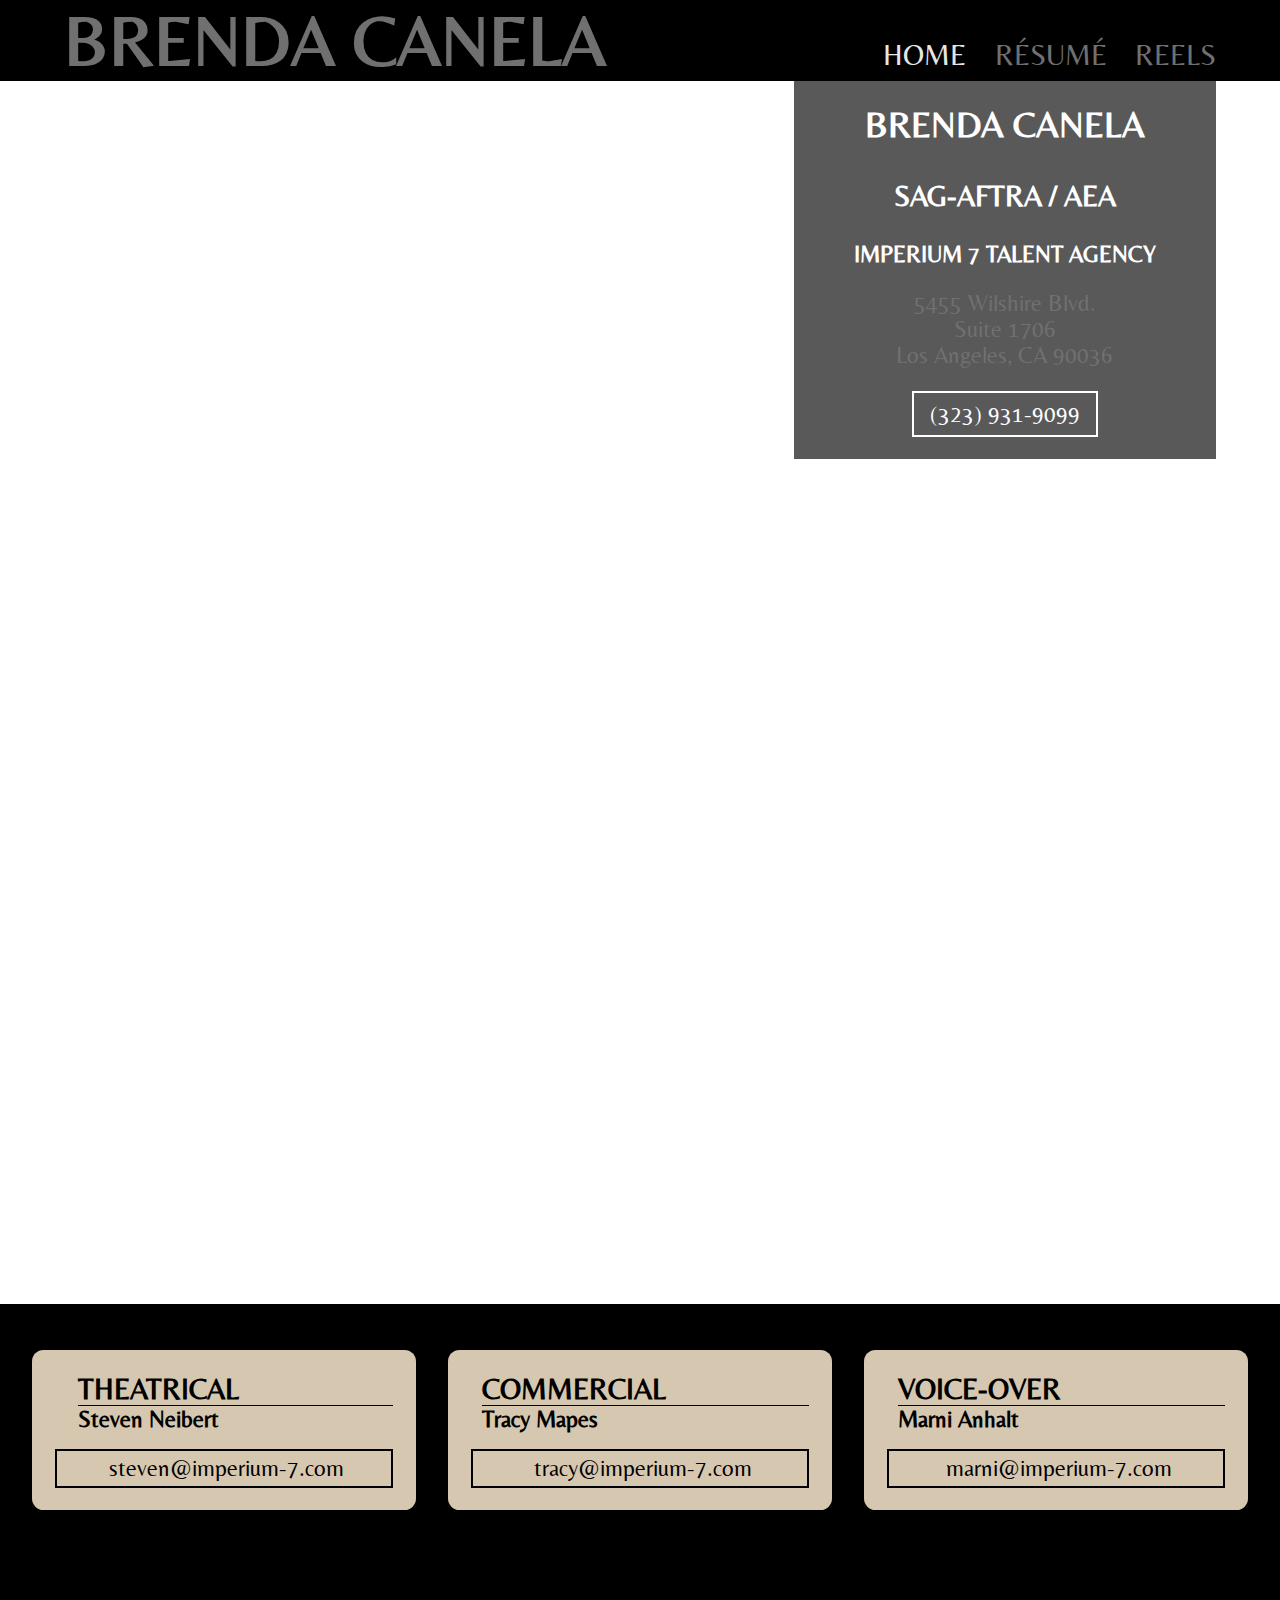
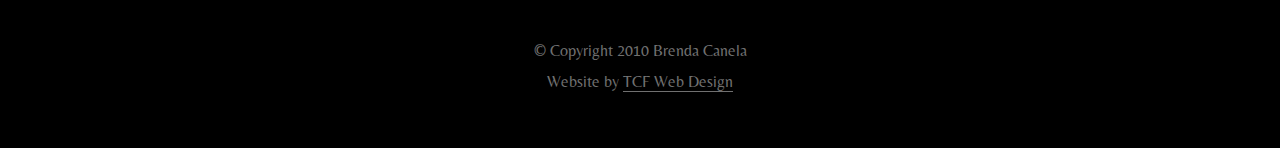
==== index.html @ e459b7e6 "Updated all footers. Updated TODO." ====
<!DOCTYPE html>

<html lang="en">

  <head>

    <meta charset="utf-8">
    <meta http-equiv="X-UA-Compatible" content="IE=edge">
    <meta name="viewport" content="width=device-width, initial-scale=1, shrink-to-fit=no">

    <!-- Font Awesome -->
    <link rel="stylesheet" href="https://use.fontawesome.com/releases/v5.8.2/css/all.css" integrity="sha384-oS3vJWv+0UjzBfQzYUhtDYW+Pj2yciDJxpsK1OYPAYjqT085Qq/1cq5FLXAZQ7Ay" crossorigin="anonymous">

    <!-- Fonts -->
    <link href="https://fonts.googleapis.com/css?family=Belleza&display=swap" rel="stylesheet">

    <!-- CSS -->
    <link rel="stylesheet" type="text/css" href="assets/bem-entities/body.css">
    <link rel="stylesheet" type="text/css" href="assets/bem-entities/center.css">
    <link rel="stylesheet" type="text/css" href="assets/bem-entities/font.css">
    <link rel="stylesheet" type="text/css" href="assets/bem-entities/footer/footer.css">
    <link rel="stylesheet" type="text/css" href="assets/bem-entities/header__img-lg/header__img-lg.css">
    <link rel="stylesheet" type="text/css" href="assets/bem-entities/header__img-sm/header__img-sm.css">
    <link rel="stylesheet" type="text/css" href="assets/bem-entities/homepage.css">
    <link rel="stylesheet" type="text/css" href="assets/bem-entities/topbar.css">

    <title>Brenda Canela | Official Acting Website</title>

    <meta name="Author" content="Brenda Canela">
    <meta name="Description" content="The official website for actor Brenda Canela.">
    <meta name="keywords" content="Brenda Canela">

    <!-- Favicon -->
    <link rel="apple-touch-icon" sizes="180x180" href="assets/favicon/apple-touch-icon.png">
    <link rel="icon" type="image/png" sizes="32x32" href="assets/favicon/favicon-32x32.png">
    <link rel="icon" type="image/png" sizes="16x16" href="assets/favicon/favicon-16x16.png">
    <link rel="manifest" href="assets/favicon/site.webmanifest">
    <link rel="mask-icon" href="assets/favicon/safari-pinned-tab.svg" color="#d6c7b0">
    <link rel="shortcut icon" href="assets/favicon/favicon.ico">
    <meta name="msapplication-TileColor" content="#da532c">
    <meta name="msapplication-config" content="assets/favicon/browserconfig.xml">
    <meta name="theme-color" content="#ffffff">

  </head>
  
  <body class="body body_homepage">

    <div class="body__project-container">

      <div class="topbar topbar_black">

        <div class="center__1440">

          <div class="topbar__flexbox">

            <div class="topbar__heading">
              <h1 class="topbar__text font_size_6">Brenda Canela</h1>
            </div>

            <div class="topbar__navbar">
              <nav class="topbar__nav_flexbox">
                <a class="topbar__nav-item topbar__nav-item_active font_size_2">Home</a>
                <a href="resume.html" class="topbar__nav-item font_size_2">Résumé</a>
                <a href="reels.html" class="topbar__nav-item font_size_2">Reels</a>
              </nav>
            </div>

          </div> <!-- Close .topbar__flexbox -->

        </div> <!-- Close .center__1440 -->

      </div> <!-- Close .topbar -->

      <header class="header header_black">

        <div class="center__1440">

          <div class="header__img-lg">
            <!-- Image is passed into this container via CSS depending on screen size -->

            <div class="header__img-sm">
              <!-- Image is passed into this container via CSS depending on screen size -->
            </div>

            <div class="absolute__1140">

              <div class="header__textbox">
                
                <h2 class="header__textbox-name font_size_3">Brenda Canela</h2>
                <h3 class="header__textbox-unions font_size_2">SAG-AFTRA / AEA</h3>
                <h3 class="header__textbox-agency font_size_1">Imperium 7 Talent Agency</h3>
                <address class="header__textbox-address font_size_1">5455 Wilshire Blvd.<br>Suite 1706<br>Los Angeles, CA 90036</address>
                <a href="tel:1-323-931-9099" class="header__textbox-phone font_size_1"><i class="fas fa-phone"></i> (323) 931-9099</a>

              </div>

            </div> <!-- Close .absolute__1140 -->

          </div> <!-- Close .header__img-lg -->

        </div> <!-- Close .center__1440 -->
        
      </header>

      <section class="section section_black">

        <div class="center__1440">

          <div class="rep-deck">

            <div class="rep-card">
              <div class="rep-card__flexbox">
                <div class="rep-card__icon-box">
                  <i class="rep-icon fas fa-film"></i>
                  <i class="rep-icon fas fa-theater-masks"></i>
                </div>
                <div class="rep-card__title-box">
                  <h2 class="rep-card__title font_size_2">Theatrical</h2>
                  <h3 class="rep-card__name font_size_1">Steven Neibert</h3>
                </div>
              </div>
              <a href="mailto:steven@imperium-7.com" class="rep-card__button font_size_1"><i class="far fa-envelope rep-card__button_icon"></i>steven@imperium-7.com</a>
            </div>

            <div class="rep-card">
              <div class="rep-card__flexbox">
                <div class="rep-card__icon-box">
                  <i class="rep-icon fas fa-video"></i>
                </div>
                <div class="rep-card__title-box">
                  <h2 class="rep-card__title font_size_2">Commercial</h2>
                  <h3 class="rep-card__name font_size_1">Tracy Mapes</h3>
                </div>
              </div>
              <a href="mailto:tracy@imperium-7.com" class="rep-card__button font_size_1"><i class="far fa-envelope rep-card__button_icon"></i>tracy@imperium-7.com</a>
            </div>

            <div class="rep-card">
              <div class="rep-card__flexbox">
                <div class="rep-card__icon-box">
                  <i class="rep-icon fas fa-microphone"></i>
                </div>
                <div class="rep-card__title-box">
                  <h2 class="rep-card__title font_size_2">Voice-Over</h2>
                  <h3 class="rep-card__name font_size_1">Marni Anhalt</h3>
                </div>
              </div>
              <a href="mailto:marni@imperium-7.com" class="rep-card__button font_size_1"><i class="far fa-envelope rep-card__button_icon"></i>marni@imperium-7.com</a>
            </div>
            
          </div> <!-- Close .rep-deck -->
          
        </div> <!-- Close .center__1440 -->
        
      </section> <!-- Close .rep-section -->

      <footer class="footer footer_black">

        <div class="center__1440">
        
          <div class="footer__icon-row">
            <div class="footer__flex-item">
              <a href="https://www.imdb.com/name/nm1312332/" target="_blank" class="footer__icon-link"><i class="fab fa-imdb footer__icon"></i></a>
            </div>
            <div class="footer__flex-item">
              <a href="https://www.facebook.com/brendacanela.actor/" target="_blank" class="footer__icon-link"><i class="fab fa-facebook-square footer__icon"></i></a>
            </div>
            <div class="footer__flex-item">
              <a href="https://twitter.com/brendacanela?lang=en" target="_blank" class="footer__icon-link"><i class="fab fa-twitter-square footer__icon"></i></a>
            </div>
            <div class="footer__flex-item">
              <a href="https://www.instagram.com/bcanela/" target="_blank" class="footer__icon-link"><i class="fab fa-instagram footer__icon"></i></a>
            </div>
          </div>

          <p class="footer-text footer-text_silver font_size_body">&copy; Copyright 2010 <span class="currentYear"></span>Brenda Canela</p>

          <p class="footer-text footer-text_silver font_size_body">Website by <a href="http://www.tcf-webdesign.com" target="_blank" class="footer-link_silver">TCF Web Design</a></p>

        </div> <!-- Close .center__1440 -->

      </footer>

    </div> <!-- Close .body__project-container -->

    <script src="assets/bem-entities/footer/footer.js" type="text/javascript"></script>

  </body>

</html>
---- assets/bem-entities/body.css ----
.body {
  -webkit-box-sizing: border-box;
          box-sizing: border-box;
  margin: 0;
  overflow-x: hidden;
}
---- assets/bem-entities/center.css ----
@media (min-width: 1200px) {
  .center__1140 {
    -webkit-box-sizing: border-box;
            box-sizing: border-box;
    margin: 0 auto;
    max-width: 1140px;
    width: 100%;
  }
}

@media (min-width: 1500px) {
  .center__1440 {
    -webkit-box-sizing: border-box;
            box-sizing: border-box;
    margin: 0 auto;
    max-width: 1440px;
    width: 100%;
  }
}
---- assets/bem-entities/font.css ----
html {
  font-size: 16px;
}

@media (min-width: 800px) {
  html {
    font-size: 2vw;
  }
}

@media (min-width: 1140px) {
  html {
    font-size: 22.8px;
  }
}

/*@media (min-width: 1440px) {
  html {
    font-size: 28.6px;
  }
}*/

.font_size_body {
  font-size: 16px;
}

.font_size_1 {
  font-size: 1em;
}

.font_size_2 {
  font-size: 1.125em;
}

@media (min-width: 800px) {
  .font_size_2 {
    font-size: 1.25em;
  }
}

.font_size_3 {
  font-size: 1.266em;
}

@media (min-width: 800px) {
  .font_size_3 {
    font-size: 1.563em;
  }
}

.font_size_4 {
  font-size: 1.424em;
}

@media (min-width: 800px) {
  .font_size_4 {
    font-size: 1.953em;
  }
}

.font_size_5 {
  font-size: 1.602em;
}

@media (min-width: 800px) {
  .font_size_5 {
    font-size: 2.441em;
  }
}

.font_size_6 {
  font-size: 1.802em; /* 1.125 */
}

@media (min-width: 800px) {
  .font_size_6 {
    font-size: 3.052em; /* 1.250 */
  }
}
---- assets/bem-entities/footer/footer.css ----
.footer {
  padding-bottom: 2em;
}

.footer__flex-item {
  width: auto;
}

.footer__icon {
  display: block;
  font-size: 60px;
  margin: .2em;
  text-align: center;
}

.footer__icon-link,
.footer__icon-link:link,
.footer__icon-link:visited {
  color: #707070;
  outline: none;
  text-decoration: none;
  -webkit-transition: 250ms;
  -o-transition: 250ms;
  transition: 250ms;
}

.footer__icon-link:active,
.footer__icon-link:focus,
.footer__icon-link:hover {
  color: #fff;
}

.footer__icon-row {
  -ms-flex-line-pack: start;
      align-content: flex-start;
  -webkit-box-align: start;
      -ms-flex-align: start;
          align-items: flex-start;
  display: -webkit-box;
  display: -ms-flexbox;
  display: flex;
  -webkit-box-orient: horizontal;
  -webkit-box-direction: normal;
      -ms-flex-direction: row;
          flex-direction: row;
  -ms-flex-wrap: wrap;
      flex-wrap: wrap;
  -webkit-box-pack: center;
      -ms-flex-pack: center;
          justify-content: center;
  padding-bottom: 1.5em;
}

.footer_black {
  background: #000;
}

.footer-link_silver,
.footer-link_silver:link,
.footer-link_silver:visited {
  border-bottom: .1em solid #707070;
  color: #707070;
  outline: none;
  text-decoration: none;
  -webkit-transition: 250ms;
  -o-transition: 250ms;
  transition: 250ms;
}

.footer-link_silver:active,
.footer-link_silver:focus,
.footer-link_silver:hover {
  border-bottom: 1px solid #fff;
  color: #fff;
}

.footer-text {
  font-family: 'Belleza', sans-serif;
  -webkit-margin-after: 0;
          margin-block-end: 0;
  -webkit-margin-before: 0;
          margin-block-start: 0;
  margin-bottom: .75em;
  -webkit-margin-end: 0;
          margin-inline-end: 0;
  -webkit-margin-start: 0;
          margin-inline-start: 0;
  text-align: center;
}

.footer-text_silver {
  color: #707070;
}
---- assets/bem-entities/header__img-lg/header__img-lg.css ----
.header__img-lg {
  position: relative;
}

@media (min-width: 576px) and (max-width: 767.98px) {
  .header__img-lg {
    background-image: url(blue-shirt-1-768x512-min.jpg);
    background-position: center;
    background-repeat: no-repeat;
    background-size: cover;
    -webkit-box-sizing: border-box;
            box-sizing: border-box;
    display: block;
    padding-bottom: 66%;
    width: 100%;
  }
}

@media (min-width: 768px) and (max-width: 991.98px) {
  .header__img-lg {
    background-image: url(blue-shirt-1-992x661-min.jpg);
    background-position: center;
    background-repeat: no-repeat;
    background-size: cover;
    -webkit-box-sizing: border-box;
            box-sizing: border-box;
    padding-bottom: 66%;
    width: 100%;
  }
}

@media (min-width: 992px) and (max-width: 1199.98px) {
  .header__img-lg {
    background-image: url(blue-shirt-1-1200x800-min.jpg);
    background-position: center;
    background-repeat: no-repeat;
    background-size: cover;
    -webkit-box-sizing: border-box;
            box-sizing: border-box;
    padding-bottom: 66%;
    width: 100%;
  }
}

@media (min-width: 1200px) {
  .header__img-lg {
    background-image: url(blue-shirt-1-1620x1080-min.jpg);
    background-position: center;
    background-repeat: no-repeat;
    background-size: cover;
    -webkit-box-sizing: border-box;
            box-sizing: border-box;
    padding-bottom: 66%;
    width: 100%;
  }
}
---- assets/bem-entities/header__img-sm/header__img-sm.css ----
@media (max-width: 575.98px) {
  .header__img-sm {
    background-image: url(blue-shirt-1-576x384-min.jpg);
    background-position: center;
    background-repeat: no-repeat;
    background-size: cover;
    -webkit-box-sizing: border-box;
            box-sizing: border-box;
    display: block;
    padding-bottom: 66%;
    width: 100%;
  }
}
---- assets/bem-entities/homepage.css ----
@media (min-width: 576px) {
  .absolute__1440 {
    left: 50%;
    position: absolute;
    top: 50%;
    -webkit-transform: translate(-50%, -50%);
        -ms-transform: translate(-50%, -50%);
            transform: translate(-50%, -50%);
    width: 100%;
  }
}

@media (min-width: 1500px) {
  .absolute__1440 {
    max-width: 1440px;
    top: 10%;
    -webkit-transform: translate(-50%, 0);
        -ms-transform: translate(-50%, 0);
            transform: translate(-50%, 0);
  }
}



/* HEADER */
.header__img-lg {
  position: relative;
}

@media (min-width: 576px) and (max-width: 767.98px) {
  .header__img-lg {
    background-image: url(header/__img-lg/blue-shirt-1-768x512-min.jpg);
    background-position: center;
    background-repeat: no-repeat;
    background-size: cover;
    -webkit-box-sizing: border-box;
            box-sizing: border-box;
    display: block;
    padding-bottom: 66%;
    width: 100%;
  }
}

@media (min-width: 768px) and (max-width: 991.98px) {
  .header__img-lg {
    background-image: url(header/__img-lg/blue-shirt-1-992x661-min.jpg);
    background-position: center;
    background-repeat: no-repeat;
    background-size: cover;
    -webkit-box-sizing: border-box;
            box-sizing: border-box;
    padding-bottom: 66%;
    width: 100%;
  }
}

@media (min-width: 992px) and (max-width: 1199.98px) {
  .header__img-lg {
    background-image: url(header/__img-lg/blue-shirt-1-1200x800-min.jpg);
    background-position: center;
    background-repeat: no-repeat;
    background-size: cover;
    -webkit-box-sizing: border-box;
            box-sizing: border-box;
    padding-bottom: 66%;
    width: 100%;
  }
}

@media (min-width: 1200px) {
  .header__img-lg {
    background-image: url(header/__img-lg/blue-shirt-1-1620x1080-min.jpg);
    background-position: center;
    background-repeat: no-repeat;
    background-size: cover;
    -webkit-box-sizing: border-box;
            box-sizing: border-box;
    padding-bottom: 66%;
    width: 100%;
  }
}

@media (max-width: 575.98px) {
  
  .header__img-sm {
    background-image: url(header/__img-sm/blue-shirt-1-576x384-min.jpg);
    background-position: center;
    background-repeat: no-repeat;
    background-size: cover;
    -webkit-box-sizing: border-box;
            box-sizing: border-box;
    display: block;
    padding-bottom: 66%;
    width: 100%;
  }

}

.header__textbox {
  background-color: #000;
  -webkit-box-sizing: border-box;
          box-sizing: border-box;
  padding: 1em;
  position: relative;
}

@media (min-width: 576px) {
  .header__textbox {
    background-color: rgba(0, 0, 0, .65);
    margin-left: auto;
    margin-right: 5%;
    width: 33%;
  }
}

@media (min-width: 1500px) {
  .header__textbox {
    margin-right: 0;
  }
}

.header__textbox-name {
  color: #fff;
  font-family: 'Belleza', sans-serif;
  -webkit-margin-after: 0;
          margin-block-end: 0;
  -webkit-margin-before: 0;
          margin-block-start: 0;
  margin-bottom: 1em;
  -webkit-margin-end: 0;
          margin-inline-end: 0;
  -webkit-margin-start: 0;
          margin-inline-start: 0;
  text-align: center;
  text-transform: uppercase;
}

.header__textbox-unions {
  color: #fff;
  font-family: 'Belleza', sans-serif;
  -webkit-margin-after: 0;
          margin-block-end: 0;
  -webkit-margin-before: 0;
          margin-block-start: 0;
  margin-bottom: 1em;
  -webkit-margin-end: 0;
          margin-inline-end: 0;
  -webkit-margin-start: 0;
          margin-inline-start: 0;
  text-align: center;
  text-transform: uppercase;
}

.header__textbox-fields {
  color: #fff;
  font-family: 'Belleza', sans-serif;
  font-size: 16px;
  -webkit-margin-after: 0;
          margin-block-end: 0;
  -webkit-margin-before: 0;
          margin-block-start: 0;
  margin-bottom: 1.5em;
  -webkit-margin-end: 0;
          margin-inline-end: 0;
  -webkit-margin-start: 0;
          margin-inline-start: 0;
  text-align: center;
}

.header__textbox-agency {
  color: #fff;
  font-family: 'Belleza', sans-serif;
  -webkit-margin-after: 0;
          margin-block-end: 0;
  -webkit-margin-before: 0;
          margin-block-start: 0;
  margin-bottom: 1em;
  -webkit-margin-end: 0;
          margin-inline-end: 0;
  -webkit-margin-start: 0;
          margin-inline-start: 0;
  text-align: center;
  text-transform: uppercase;
}

.header__textbox-address {
  color: #707070;
  font-family: 'Belleza', sans-serif;
  font-style: normal;
  margin-bottom: 1em;
  text-align: center;
}

.header__textbox-phone {
  border: 2px solid #fff;
  color: #fff;
  display: block;
  font-family: 'Belleza', sans-serif;
  margin: 0 auto;
  padding: 8px 16px;
  text-align: center;
  text-decoration: none;
  -webkit-transition: 250ms;
  -o-transition: 250ms;
  transition: 250ms;
  width: -webkit-max-content;
  width: -moz-max-content;
  width: max-content;
}

.header__textbox-phone:active,
.header__textbox-phone:hover {
  background: #fff;
  color: #000;
}

/* REP CARDS */
.rep-card {
  background: #d6c7b0;
  border-radius: .5em;
  -webkit-box-sizing: border-box;
          box-sizing: border-box;
  margin-bottom: 3vw;
  padding: 1em;
  width: 90%;
}

@media (min-width: 576px) {
  .rep-card {
    width: 45%;
  }
}

@media (min-width: 1200px) {
  .rep-card {
    width: 30%;
  }
}

.rep-card__button {
  border: .125em solid #000;
  -webkit-box-sizing: border-box;
          box-sizing: border-box;
  color: #000;
  display: block;
  font-family: 'Belleza', sans-serif;
  text-align: center;
  text-decoration: none;
  padding: .2em 0;
  -webkit-transition: 250ms;
  -o-transition: 250ms;
  transition: 250ms;
  width: 100%;
}

.rep-card__button:active,
.rep-card__button:focus,
.rep-card__button:hover {
  background: #000;
  color: #d6c7b0;
}

.rep-card__button_icon {
  margin-right: .25em;
}

.rep-card__flexbox {
  -ms-flex-line-pack: start;
      align-content: flex-start;
  -webkit-box-align: center;
      -ms-flex-align: center;
          align-items: center;
  display: -webkit-box;
  display: -ms-flexbox;
  display: flex;
  -webkit-box-orient: horizontal;
  -webkit-box-direction: normal;
      -ms-flex-direction: row;
          flex-direction: row;
  -ms-flex-wrap: wrap;
      flex-wrap: wrap;
  -webkit-box-pack: space-evenly;
      -ms-flex-pack: space-evenly;
          justify-content: space-evenly;
  margin-bottom: .75em;
}

.rep-card__name {
  color: #000;
  font-family: 'Belleza', sans-serif;
  -webkit-margin-after: 0;
          margin-block-end: 0;
  -webkit-margin-before: 0;
          margin-block-start: 0;
  -webkit-margin-end: 0;
          margin-inline-end: 0;
  -webkit-margin-start: 0;
          margin-inline-start: 0;
}

.rep-card__title {
  border-bottom: 1px solid #000;
  color: #000;
  font-family: 'Belleza', sans-serif;
  -webkit-margin-after: 0;
          margin-block-end: 0;
  -webkit-margin-before: 0;
          margin-block-start: 0;
  -webkit-margin-end: 0;
          margin-inline-end: 0;
  -webkit-margin-start: 0;
          margin-inline-start: 0;
  text-transform: uppercase;
}

.rep-card__title-box {
  -webkit-box-flex: 1;
      -ms-flex-positive: 1;
          flex-grow: 1;
}

.rep-deck {
  -ms-flex-line-pack: start;
      align-content: flex-start;
  -webkit-box-align: start;
      -ms-flex-align: start;
          align-items: flex-start;
  background: #000;
  display: -webkit-box;
  display: -ms-flexbox;
  display: flex;
  -webkit-box-orient: horizontal;
  -webkit-box-direction: normal;
      -ms-flex-direction: row;
          flex-direction: row;
  -ms-flex-wrap: wrap;
      flex-wrap: wrap;
  -webkit-box-pack: space-evenly;
      -ms-flex-pack: space-evenly;
          justify-content: space-evenly;
  padding: 2em 0;
}

.rep-icon {
  font-size: 2em;
  margin-right: .25em;
}

/* SECTION */
.section_black {
  background: #000;
}
---- assets/bem-entities/topbar.css ----
/* TOPBAR */
.topbar {
  -webkit-box-sizing: border-box;
          box-sizing: border-box;
  padding: 0 5%;
}

@media (min-width: 1500px) {
  .topbar {
    padding: 0;
  }
}

.topbar_black {
  background: #000;
}

.topbar__flexbox {
  -ms-flex-line-pack: start;
      align-content: flex-start;
  -webkit-box-align: start;
      -ms-flex-align: start;
          align-items: flex-start;
  display: -webkit-box;
  display: -ms-flexbox;
  display: flex;
  -webkit-box-orient: horizontal;
  -webkit-box-direction: normal;
      -ms-flex-direction: row;
          flex-direction: row;
  -ms-flex-wrap: wrap;
      flex-wrap: wrap;
  -ms-flex-pack: distribute;
      justify-content: space-around;
}

@media (min-width: 576px) {
  .topbar__flexbox {
    -ms-flex-line-pack: start;
        align-content: flex-start;
    -webkit-box-align: baseline;
        -ms-flex-align: baseline;
            align-items: baseline;
    -webkit-box-pack: justify;
        -ms-flex-pack: justify;
            justify-content: space-between;
  }
}

.topbar__heading {
  -webkit-box-sizing: border-box;
          box-sizing: border-box;
}

@media (min-width: 576px) {
  .topbar__heading {
    /*display: inline-block;*/
    width: -webkit-max-content;
    width: -moz-max-content;
    width: max-content;
  }
}

.topbar__text {
  color: #707070;
  font-family: 'Belleza', sans-serif;
  -webkit-margin-after: 0;
          margin-block-end: 0;
  -webkit-margin-before: 0;
          margin-block-start: 0;
  margin-bottom: 2vw;
  -webkit-margin-end: 0;
          margin-inline-end: 0;
  -webkit-margin-start: 0;
          margin-inline-start: 0;
  text-align: center;
  text-transform: uppercase;
}

@media (min-width: 576px) {
  .topbar__text {
    margin-bottom: 0;
    text-align: left;
  }
}

/* TOPBAR NAV */
.topbar__navbar {
  -webkit-box-sizing: border-box;
          box-sizing: border-box;
  display: block;
  margin-bottom: .5em;
  width: 100%;
}

@media (min-width: 576px) {
  .topbar__navbar {
    margin-bottom: 0;
    width: -webkit-max-content;
    width: -moz-max-content;
    width: max-content;
  }
}

.topbar__nav_flexbox {
  -ms-flex-line-pack: start;
      align-content: flex-start;
  -webkit-box-align: start;
      -ms-flex-align: start;
          align-items: flex-start;
  background: #000;
  display: -webkit-box;
  display: -ms-flexbox;
  display: flex;
  -webkit-box-orient: horizontal;
  -webkit-box-direction: normal;
      -ms-flex-direction: row;
          flex-direction: row;
  -ms-flex-wrap: wrap;
      flex-wrap: wrap;
  -webkit-box-pack: space-evenly;
      -ms-flex-pack: space-evenly;
          justify-content: space-evenly;
}

@media (min-width: 576px) {
  .topbar__nav_flexbox {
    -webkit-box-pack: end;
        -ms-flex-pack: end;
            justify-content: flex-end;
  }
}

.topbar__nav-item {
  color: #707070;
  -webkit-box-flex: 1;
      -ms-flex-positive: 1;
          flex-grow: 1;
  font-family: 'Belleza', sans-serif;
  text-align: center;
  text-decoration: none;
  text-transform: uppercase;
  -webkit-transition: 250ms;
  -o-transition: 250ms;
  transition: 250ms;
}

@media (min-width: 576px) {
  .topbar__nav-item {
    -webkit-box-flex: 0;
        -ms-flex-positive: 0;
            flex-grow: 0;
    margin-left: 1em;
    text-align: right;
  }
}

.topbar__nav-item:hover {
  color: #e6e6e6;
}

.topbar__nav-item_active {
  color: #e6e6e6;
}
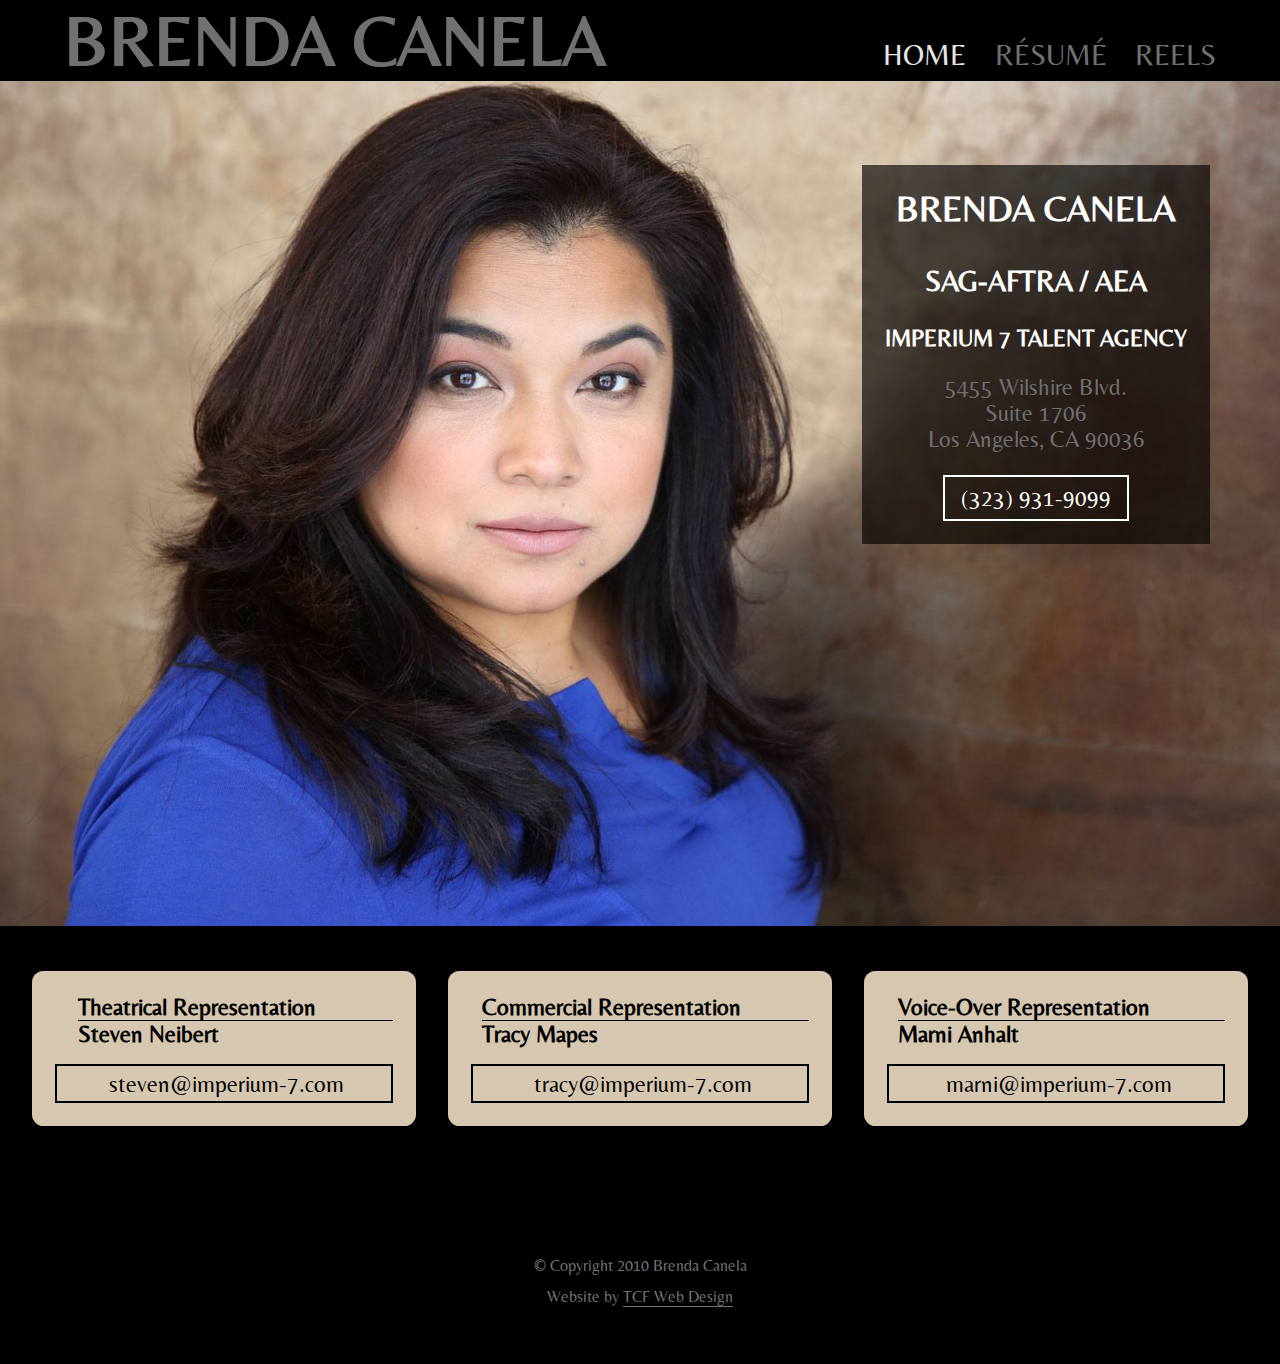
==== commit dbd84460: "Homepage: Updated font sizes and capitalization to fit the word 'Representation' into the cards." ====
--- a/index.html
+++ b/index.html
@@ -60,8 +60,8 @@
             <div class="topbar__navbar">
               <nav class="topbar__nav_flexbox">
                 <a class="topbar__nav-item topbar__nav-item_active font_size_2">Home</a>
-                <a href="resume.html" class="topbar__nav-item font_size_2">Résumé</a>
-                <a href="reels.html" class="topbar__nav-item font_size_2">Reels</a>
+                <a href="resume" class="topbar__nav-item font_size_2">Résumé</a>
+                <a href="reels" class="topbar__nav-item font_size_2">Reels</a>
               </nav>
             </div>
 
@@ -115,7 +115,7 @@
                   <i class="rep-icon fas fa-theater-masks"></i>
                 </div>
                 <div class="rep-card__title-box">
-                  <h2 class="rep-card__title font_size_2">Theatrical</h2>
+                  <h2 class="rep-card__title font_size_1">Theatrical Representation</h2>
                   <h3 class="rep-card__name font_size_1">Steven Neibert</h3>
                 </div>
               </div>
@@ -128,7 +128,7 @@
                   <i class="rep-icon fas fa-video"></i>
                 </div>
                 <div class="rep-card__title-box">
-                  <h2 class="rep-card__title font_size_2">Commercial</h2>
+                  <h2 class="rep-card__title font_size_1">Commercial Representation</h2>
                   <h3 class="rep-card__name font_size_1">Tracy Mapes</h3>
                 </div>
               </div>
@@ -141,7 +141,7 @@
                   <i class="rep-icon fas fa-microphone"></i>
                 </div>
                 <div class="rep-card__title-box">
-                  <h2 class="rep-card__title font_size_2">Voice-Over</h2>
+                  <h2 class="rep-card__title font_size_1">Voice-Over Representation</h2>
                   <h3 class="rep-card__name font_size_1">Marni Anhalt</h3>
                 </div>
               </div>
@@ -160,7 +160,7 @@
         
           <div class="footer__icon-row">
             <div class="footer__flex-item">
-              <a href="https://www.imdb.com/name/nm1312332/" target="_blank" class="footer__icon-link"><i class="fab fa-imdb footer__icon"></i></a>
+              <a href="https://www.imdb.me/brendacanela/" target="_blank" class="footer__icon-link"><i class="fab fa-imdb footer__icon"></i></a>
             </div>
             <div class="footer__flex-item">
               <a href="https://www.facebook.com/brendacanela.actor/" target="_blank" class="footer__icon-link"><i class="fab fa-facebook-square footer__icon"></i></a>
@@ -169,13 +169,13 @@
               <a href="https://twitter.com/brendacanela?lang=en" target="_blank" class="footer__icon-link"><i class="fab fa-twitter-square footer__icon"></i></a>
             </div>
             <div class="footer__flex-item">
-              <a href="https://www.instagram.com/bcanela/" target="_blank" class="footer__icon-link"><i class="fab fa-instagram footer__icon"></i></a>
+              <a href="https://www.instagram.com/brendacanelaofficial/" target="_blank" class="footer__icon-link"><i class="fab fa-instagram footer__icon"></i></a>
             </div>
           </div>
 
           <p class="footer-text footer-text_silver font_size_body">&copy; Copyright 2010 <span class="currentYear"></span>Brenda Canela</p>
 
-          <p class="footer-text footer-text_silver font_size_body">Website by <a href="http://www.tcf-webdesign.com" target="_blank" class="footer-link_silver">TCF Web Design</a></p>
+          <p class="footer-text footer-text_silver font_size_body">Website by <a href="https://www.tcf-webdesign.com" target="_blank" class="footer-link_silver">TCF Web Design</a></p>
 
         </div> <!-- Close .center__1440 -->
 
--- a/assets/bem-entities/center.css
+++ b/assets/bem-entities/center.css
@@ -16,4 +16,14 @@
     max-width: 1440px;
     width: 100%;
   }
+}
+
+@media (min-width: 1940px) {
+  .center__1920 {
+    -webkit-box-sizing: border-box;
+            box-sizing: border-box;
+    margin: 0 auto;
+    max-width: 1920px;
+    width: 100%;
+  }
 }--- a/assets/bem-entities/footer/footer.css
+++ b/assets/bem-entities/footer/footer.css
@@ -14,6 +14,7 @@
 }
 
 .footer__icon-link,
+.footer__icon-link:focus,
 .footer__icon-link:link,
 .footer__icon-link:visited {
   color: #707070;
@@ -25,7 +26,6 @@
 }
 
 .footer__icon-link:active,
-.footer__icon-link:focus,
 .footer__icon-link:hover {
   color: #fff;
 }
--- a/assets/bem-entities/homepage.css
+++ b/assets/bem-entities/homepage.css
@@ -1,5 +1,5 @@
 @media (min-width: 576px) {
-  .absolute__1440 {
+  .absolute__1140 {
     left: 50%;
     position: absolute;
     top: 50%;
@@ -10,9 +10,9 @@
   }
 }
 
-@media (min-width: 1500px) {
-  .absolute__1440 {
-    max-width: 1440px;
+@media (min-width: 1200px) {
+  .absolute__1140 {
+    max-width: 1140px;
     top: 10%;
     -webkit-transform: translate(-50%, 0);
         -ms-transform: translate(-50%, 0);
@@ -20,82 +20,7 @@
   }
 }
 
-
-
 /* HEADER */
-.header__img-lg {
-  position: relative;
-}
-
-@media (min-width: 576px) and (max-width: 767.98px) {
-  .header__img-lg {
-    background-image: url(header/__img-lg/blue-shirt-1-768x512-min.jpg);
-    background-position: center;
-    background-repeat: no-repeat;
-    background-size: cover;
-    -webkit-box-sizing: border-box;
-            box-sizing: border-box;
-    display: block;
-    padding-bottom: 66%;
-    width: 100%;
-  }
-}
-
-@media (min-width: 768px) and (max-width: 991.98px) {
-  .header__img-lg {
-    background-image: url(header/__img-lg/blue-shirt-1-992x661-min.jpg);
-    background-position: center;
-    background-repeat: no-repeat;
-    background-size: cover;
-    -webkit-box-sizing: border-box;
-            box-sizing: border-box;
-    padding-bottom: 66%;
-    width: 100%;
-  }
-}
-
-@media (min-width: 992px) and (max-width: 1199.98px) {
-  .header__img-lg {
-    background-image: url(header/__img-lg/blue-shirt-1-1200x800-min.jpg);
-    background-position: center;
-    background-repeat: no-repeat;
-    background-size: cover;
-    -webkit-box-sizing: border-box;
-            box-sizing: border-box;
-    padding-bottom: 66%;
-    width: 100%;
-  }
-}
-
-@media (min-width: 1200px) {
-  .header__img-lg {
-    background-image: url(header/__img-lg/blue-shirt-1-1620x1080-min.jpg);
-    background-position: center;
-    background-repeat: no-repeat;
-    background-size: cover;
-    -webkit-box-sizing: border-box;
-            box-sizing: border-box;
-    padding-bottom: 66%;
-    width: 100%;
-  }
-}
-
-@media (max-width: 575.98px) {
-  
-  .header__img-sm {
-    background-image: url(header/__img-sm/blue-shirt-1-576x384-min.jpg);
-    background-position: center;
-    background-repeat: no-repeat;
-    background-size: cover;
-    -webkit-box-sizing: border-box;
-            box-sizing: border-box;
-    display: block;
-    padding-bottom: 66%;
-    width: 100%;
-  }
-
-}
-
 .header__textbox {
   background-color: #000;
   -webkit-box-sizing: border-box;
@@ -113,7 +38,14 @@
   }
 }
 
-@media (min-width: 1500px) {
+@media (min-width: 768px) {
+  .header__textbox {
+    width: 33%; /* Fallback */
+    width: max-content;
+  }
+}
+
+@media (min-width: 1200px) {
   .header__textbox {
     margin-right: 0;
   }
@@ -212,6 +144,10 @@
 .header__textbox-phone:hover {
   background: #fff;
   color: #000;
+}
+
+.header_black {
+  background: #000;
 }
 
 /* REP CARDS */
@@ -310,7 +246,6 @@
           margin-inline-end: 0;
   -webkit-margin-start: 0;
           margin-inline-start: 0;
-  text-transform: uppercase;
 }
 
 .rep-card__title-box {
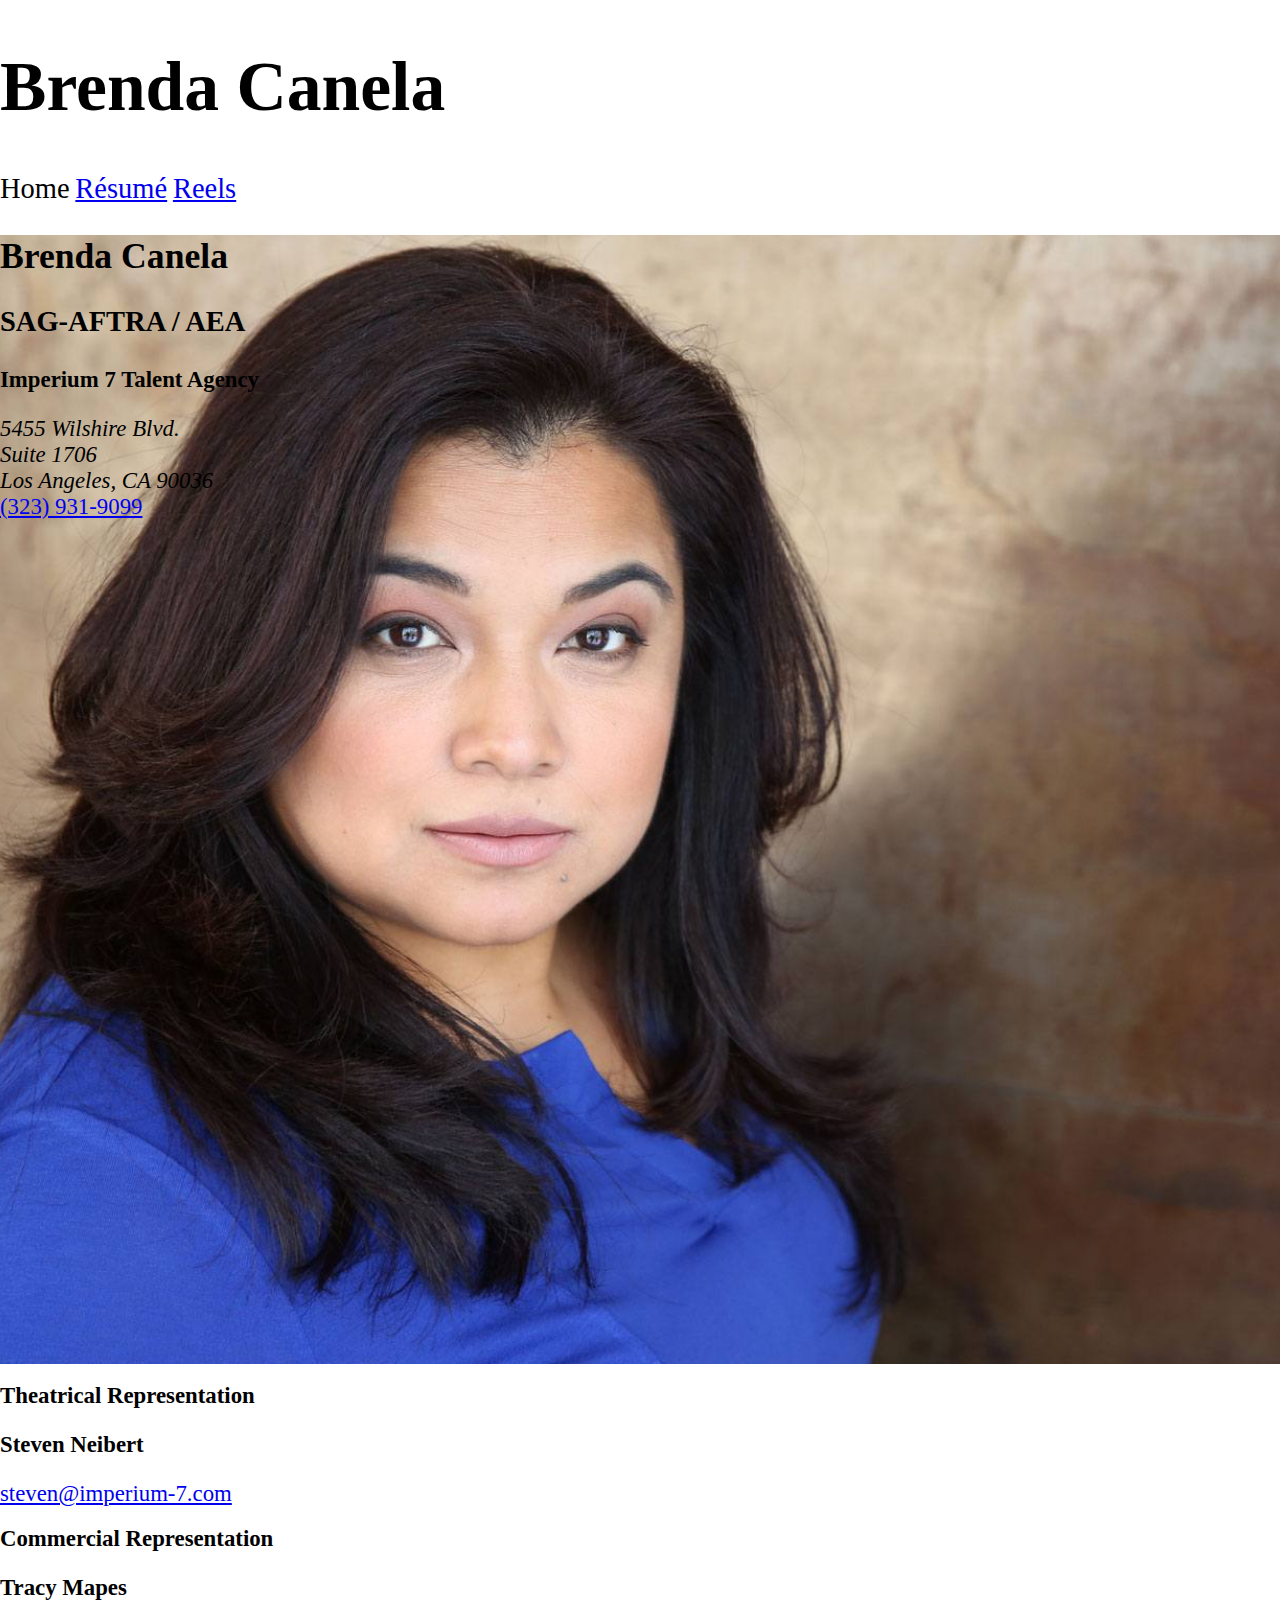
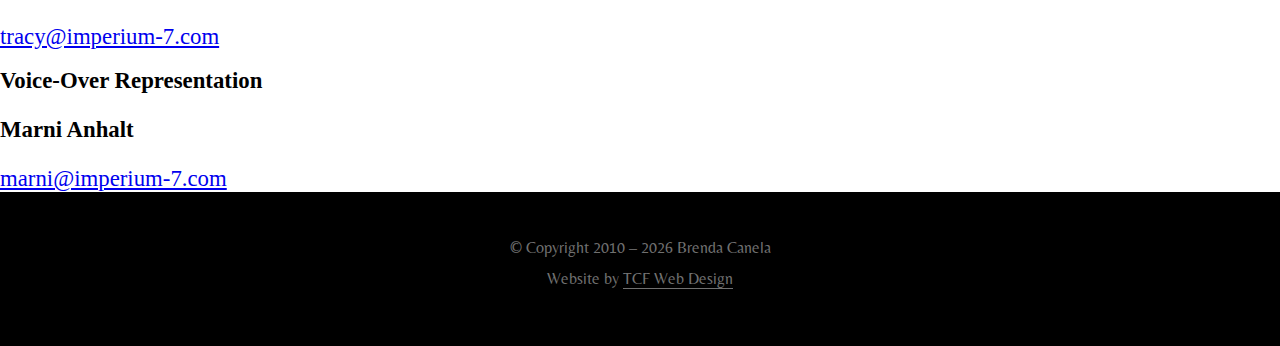
==== commit 150d9359: "Reduced footer.js code." ====
--- a/index.html
+++ b/index.html
@@ -15,30 +15,25 @@
     <link href="https://fonts.googleapis.com/css?family=Belleza&display=swap" rel="stylesheet">
 
     <!-- CSS -->
-    <link rel="stylesheet" type="text/css" href="assets/bem-entities/body.css">
-    <link rel="stylesheet" type="text/css" href="assets/bem-entities/center.css">
-    <link rel="stylesheet" type="text/css" href="assets/bem-entities/font.css">
-    <link rel="stylesheet" type="text/css" href="assets/bem-entities/footer/footer.css">
-    <link rel="stylesheet" type="text/css" href="assets/bem-entities/header__img-lg/header__img-lg.css">
-    <link rel="stylesheet" type="text/css" href="assets/bem-entities/header__img-sm/header__img-sm.css">
-    <link rel="stylesheet" type="text/css" href="assets/bem-entities/homepage.css">
-    <link rel="stylesheet" type="text/css" href="assets/bem-entities/topbar.css">
+    <link rel="stylesheet" type="text/css" href="assets/css/font.css">
+    <link rel="stylesheet" type="text/css" href="assets/css/topbar.css">
+    <link rel="stylesheet" type="text/css" href="assets/css/homepage.css">
+    <link rel="stylesheet" type="text/css" href="assets/css/footer.css">    
 
     <title>Brenda Canela | Official Acting Website</title>
 
     <meta name="Author" content="Brenda Canela">
     <meta name="Description" content="The official website for actor Brenda Canela.">
-    <meta name="keywords" content="Brenda Canela">
 
     <!-- Favicon -->
-    <link rel="apple-touch-icon" sizes="180x180" href="assets/favicon/apple-touch-icon.png">
-    <link rel="icon" type="image/png" sizes="32x32" href="assets/favicon/favicon-32x32.png">
-    <link rel="icon" type="image/png" sizes="16x16" href="assets/favicon/favicon-16x16.png">
-    <link rel="manifest" href="assets/favicon/site.webmanifest">
-    <link rel="mask-icon" href="assets/favicon/safari-pinned-tab.svg" color="#d6c7b0">
-    <link rel="shortcut icon" href="assets/favicon/favicon.ico">
+    <link rel="apple-touch-icon" sizes="180x180" href="apple-touch-icon.png">
+    <link rel="icon" type="image/png" sizes="32x32" href="favicon-32x32.png">
+    <link rel="icon" type="image/png" sizes="16x16" href="favicon-16x16.png">
+    <link rel="manifest" href="site.webmanifest">
+    <link rel="mask-icon" href="safari-pinned-tab.svg" color="#d6c7b0">
+    <link rel="shortcut icon" href="favicon.ico">
     <meta name="msapplication-TileColor" content="#da532c">
-    <meta name="msapplication-config" content="assets/favicon/browserconfig.xml">
+    <meta name="msapplication-config" content="browserconfig.xml">
     <meta name="theme-color" content="#ffffff">
 
   </head>
@@ -183,7 +178,7 @@
 
     </div> <!-- Close .body__project-container -->
 
-    <script src="assets/bem-entities/footer/footer.js" type="text/javascript"></script>
+    <script src="assets/js/footer.js" type="text/javascript"></script>
 
   </body>
 
--- a/assets/css/font.css
+++ b/assets/css/font.css
@@ -0,0 +1,79 @@
+html {
+  font-size: 16px;
+}
+
+@media (min-width: 800px) {
+  html {
+    font-size: 2vw;
+  }
+}
+
+@media (min-width: 1140px) {
+  html {
+    font-size: 22.8px;
+  }
+}
+
+/*@media (min-width: 1440px) {
+  html {
+    font-size: 28.6px;
+  }
+}*/
+
+.font_size_body {
+  font-size: 16px;
+}
+
+.font_size_1 {
+  font-size: 1em;
+}
+
+.font_size_2 {
+  font-size: 1.125em;
+}
+
+@media (min-width: 800px) {
+  .font_size_2 {
+    font-size: 1.25em;
+  }
+}
+
+.font_size_3 {
+  font-size: 1.266em;
+}
+
+@media (min-width: 800px) {
+  .font_size_3 {
+    font-size: 1.563em;
+  }
+}
+
+.font_size_4 {
+  font-size: 1.424em;
+}
+
+@media (min-width: 800px) {
+  .font_size_4 {
+    font-size: 1.953em;
+  }
+}
+
+.font_size_5 {
+  font-size: 1.602em;
+}
+
+@media (min-width: 800px) {
+  .font_size_5 {
+    font-size: 2.441em;
+  }
+}
+
+.font_size_6 {
+  font-size: 1.802em; /* 1.125 */
+}
+
+@media (min-width: 800px) {
+  .font_size_6 {
+    font-size: 3.052em; /* 1.250 */
+  }
+}--- a/assets/css/homepage.css
+++ b/assets/css/homepage.css
@@ -0,0 +1,107 @@
+.body {
+  -webkit-box-sizing: border-box;
+          box-sizing: border-box;
+  margin: 0;
+  overflow-x: hidden;
+}
+
+@media (min-width: 1200px) {
+  .center__1140 {
+    -webkit-box-sizing: border-box;
+            box-sizing: border-box;
+    margin: 0 auto;
+    max-width: 1140px;
+    width: 100%;
+  }
+}
+
+@media (min-width: 1500px) {
+  .center__1440 {
+    -webkit-box-sizing: border-box;
+            box-sizing: border-box;
+    margin: 0 auto;
+    max-width: 1440px;
+    width: 100%;
+  }
+}
+
+@media (min-width: 1940px) {
+  .center__1920 {
+    -webkit-box-sizing: border-box;
+            box-sizing: border-box;
+    margin: 0 auto;
+    max-width: 1920px;
+    width: 100%;
+  }
+}
+
+.header__img-lg {
+  position: relative;
+}
+
+@media (min-width: 576px) and (max-width: 767.98px) {
+  .header__img-lg {
+    background-image: url(../img/header__img-lg/blue-shirt-1-768x512-min.jpg);
+    background-position: center;
+    background-repeat: no-repeat;
+    background-size: cover;
+    -webkit-box-sizing: border-box;
+            box-sizing: border-box;
+    display: block;
+    padding-bottom: 66%;
+    width: 100%;
+  }
+}
+
+@media (min-width: 768px) and (max-width: 991.98px) {
+  .header__img-lg {
+    background-image: url(../img/header__img-lg/blue-shirt-1-992x661-min.jpg);
+    background-position: center;
+    background-repeat: no-repeat;
+    background-size: cover;
+    -webkit-box-sizing: border-box;
+            box-sizing: border-box;
+    padding-bottom: 66%;
+    width: 100%;
+  }
+}
+
+@media (min-width: 992px) and (max-width: 1139.98px) {
+  .header__img-lg {
+    background-image: url(../img/header__img-lg/blue-shirt-1-1200x800-min.jpg);
+    background-position: center;
+    background-repeat: no-repeat;
+    background-size: cover;
+    -webkit-box-sizing: border-box;
+            box-sizing: border-box;
+    padding-bottom: 66%;
+    width: 100%;
+  }
+}
+
+@media (min-width: 1140px) {
+  .header__img-lg {
+    background-image: url(../img/header__img-lg/blue-shirt-1-1620x1080-min.jpg);
+    background-position: center;
+    background-repeat: no-repeat;
+    background-size: cover;
+    -webkit-box-sizing: border-box;
+            box-sizing: border-box;
+    padding-bottom: 66%;
+    width: 100%;
+  }
+}
+
+@media (max-width: 575.98px) {
+  .header__img-sm {
+    background-image: url(../img/header__img-sm/blue-shirt-1-576x384-min.jpg);
+    background-position: center;
+    background-repeat: no-repeat;
+    background-size: cover;
+    -webkit-box-sizing: border-box;
+            box-sizing: border-box;
+    display: block;
+    padding-bottom: 66%;
+    width: 100%;
+  }
+}--- a/assets/css/footer.css
+++ b/assets/css/footer.css
@@ -0,0 +1,93 @@
+.footer {
+  padding-bottom: 2em;
+}
+
+.footer__flex-item {
+  width: auto;
+}
+
+.footer__icon {
+  display: block;
+  font-size: 60px;
+  margin: .2em;
+  text-align: center;
+}
+
+.footer__icon-link,
+.footer__icon-link:focus,
+.footer__icon-link:link,
+.footer__icon-link:visited {
+  color: #707070;
+  outline: none;
+  text-decoration: none;
+  -webkit-transition: 250ms;
+  -o-transition: 250ms;
+  transition: 250ms;
+}
+
+.footer__icon-link:active,
+.footer__icon-link:hover {
+  color: #fff;
+}
+
+.footer__icon-row {
+  -ms-flex-line-pack: start;
+      align-content: flex-start;
+  -webkit-box-align: start;
+      -ms-flex-align: start;
+          align-items: flex-start;
+  display: -webkit-box;
+  display: -ms-flexbox;
+  display: flex;
+  -webkit-box-orient: horizontal;
+  -webkit-box-direction: normal;
+      -ms-flex-direction: row;
+          flex-direction: row;
+  -ms-flex-wrap: wrap;
+      flex-wrap: wrap;
+  -webkit-box-pack: center;
+      -ms-flex-pack: center;
+          justify-content: center;
+  padding-bottom: 1.5em;
+}
+
+.footer_black {
+  background: #000;
+}
+
+.footer-link_silver,
+.footer-link_silver:link,
+.footer-link_silver:visited {
+  border-bottom: .1em solid #707070;
+  color: #707070;
+  outline: none;
+  text-decoration: none;
+  -webkit-transition: 250ms;
+  -o-transition: 250ms;
+  transition: 250ms;
+}
+
+.footer-link_silver:active,
+.footer-link_silver:focus,
+.footer-link_silver:hover {
+  border-bottom: 1px solid #fff;
+  color: #fff;
+}
+
+.footer-text {
+  font-family: 'Belleza', sans-serif;
+  -webkit-margin-after: 0;
+          margin-block-end: 0;
+  -webkit-margin-before: 0;
+          margin-block-start: 0;
+  margin-bottom: .75em;
+  -webkit-margin-end: 0;
+          margin-inline-end: 0;
+  -webkit-margin-start: 0;
+          margin-inline-start: 0;
+  text-align: center;
+}
+
+.footer-text_silver {
+  color: #707070;
+}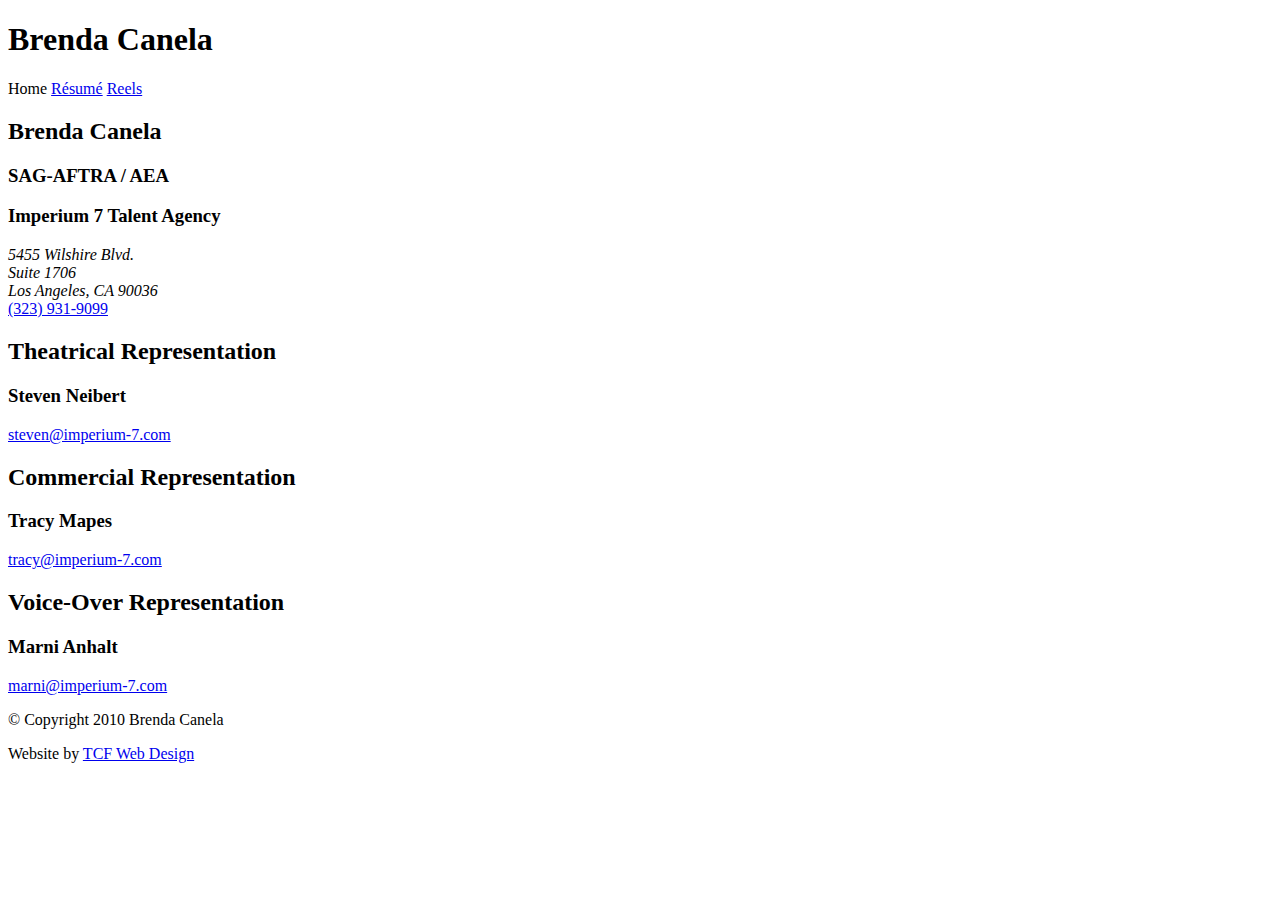
==== commit 22bcba45: "Minified HTML." ====
--- a/index.html
+++ b/index.html
@@ -1,185 +1 @@
-<!DOCTYPE html>
-
-<html lang="en">
-
-  <head>
-
-    <meta charset="utf-8">
-    <meta http-equiv="X-UA-Compatible" content="IE=edge">
-    <meta name="viewport" content="width=device-width, initial-scale=1, shrink-to-fit=no">
-
-    <!-- Font Awesome -->
-    <link rel="stylesheet" href="https://use.fontawesome.com/releases/v5.8.2/css/all.css" integrity="sha384-oS3vJWv+0UjzBfQzYUhtDYW+Pj2yciDJxpsK1OYPAYjqT085Qq/1cq5FLXAZQ7Ay" crossorigin="anonymous">
-
-    <!-- Fonts -->
-    <link href="https://fonts.googleapis.com/css?family=Belleza&display=swap" rel="stylesheet">
-
-    <!-- CSS -->
-    <link rel="stylesheet" type="text/css" href="assets/css/font.css">
-    <link rel="stylesheet" type="text/css" href="assets/css/topbar.css">
-    <link rel="stylesheet" type="text/css" href="assets/css/homepage.css">
-    <link rel="stylesheet" type="text/css" href="assets/css/footer.css">    
-
-    <title>Brenda Canela | Official Acting Website</title>
-
-    <meta name="Author" content="Brenda Canela">
-    <meta name="Description" content="The official website for actor Brenda Canela.">
-
-    <!-- Favicon -->
-    <link rel="apple-touch-icon" sizes="180x180" href="apple-touch-icon.png">
-    <link rel="icon" type="image/png" sizes="32x32" href="favicon-32x32.png">
-    <link rel="icon" type="image/png" sizes="16x16" href="favicon-16x16.png">
-    <link rel="manifest" href="site.webmanifest">
-    <link rel="mask-icon" href="safari-pinned-tab.svg" color="#d6c7b0">
-    <link rel="shortcut icon" href="favicon.ico">
-    <meta name="msapplication-TileColor" content="#da532c">
-    <meta name="msapplication-config" content="browserconfig.xml">
-    <meta name="theme-color" content="#ffffff">
-
-  </head>
-  
-  <body class="body body_homepage">
-
-    <div class="body__project-container">
-
-      <div class="topbar topbar_black">
-
-        <div class="center__1440">
-
-          <div class="topbar__flexbox">
-
-            <div class="topbar__heading">
-              <h1 class="topbar__text font_size_6">Brenda Canela</h1>
-            </div>
-
-            <div class="topbar__navbar">
-              <nav class="topbar__nav_flexbox">
-                <a class="topbar__nav-item topbar__nav-item_active font_size_2">Home</a>
-                <a href="resume" class="topbar__nav-item font_size_2">Résumé</a>
-                <a href="reels" class="topbar__nav-item font_size_2">Reels</a>
-              </nav>
-            </div>
-
-          </div> <!-- Close .topbar__flexbox -->
-
-        </div> <!-- Close .center__1440 -->
-
-      </div> <!-- Close .topbar -->
-
-      <header class="header header_black">
-
-        <div class="center__1440">
-
-          <div class="header__img-lg">
-            <!-- Image is passed into this container via CSS depending on screen size -->
-
-            <div class="header__img-sm">
-              <!-- Image is passed into this container via CSS depending on screen size -->
-            </div>
-
-            <div class="absolute__1140">
-
-              <div class="header__textbox">
-                
-                <h2 class="header__textbox-name font_size_3">Brenda Canela</h2>
-                <h3 class="header__textbox-unions font_size_2">SAG-AFTRA / AEA</h3>
-                <h3 class="header__textbox-agency font_size_1">Imperium 7 Talent Agency</h3>
-                <address class="header__textbox-address font_size_1">5455 Wilshire Blvd.<br>Suite 1706<br>Los Angeles, CA 90036</address>
-                <a href="tel:1-323-931-9099" class="header__textbox-phone font_size_1"><i class="fas fa-phone"></i> (323) 931-9099</a>
-
-              </div>
-
-            </div> <!-- Close .absolute__1140 -->
-
-          </div> <!-- Close .header__img-lg -->
-
-        </div> <!-- Close .center__1440 -->
-        
-      </header>
-
-      <section class="section section_black">
-
-        <div class="center__1440">
-
-          <div class="rep-deck">
-
-            <div class="rep-card">
-              <div class="rep-card__flexbox">
-                <div class="rep-card__icon-box">
-                  <i class="rep-icon fas fa-film"></i>
-                  <i class="rep-icon fas fa-theater-masks"></i>
-                </div>
-                <div class="rep-card__title-box">
-                  <h2 class="rep-card__title font_size_1">Theatrical Representation</h2>
-                  <h3 class="rep-card__name font_size_1">Steven Neibert</h3>
-                </div>
-              </div>
-              <a href="mailto:steven@imperium-7.com" class="rep-card__button font_size_1"><i class="far fa-envelope rep-card__button_icon"></i>steven@imperium-7.com</a>
-            </div>
-
-            <div class="rep-card">
-              <div class="rep-card__flexbox">
-                <div class="rep-card__icon-box">
-                  <i class="rep-icon fas fa-video"></i>
-                </div>
-                <div class="rep-card__title-box">
-                  <h2 class="rep-card__title font_size_1">Commercial Representation</h2>
-                  <h3 class="rep-card__name font_size_1">Tracy Mapes</h3>
-                </div>
-              </div>
-              <a href="mailto:tracy@imperium-7.com" class="rep-card__button font_size_1"><i class="far fa-envelope rep-card__button_icon"></i>tracy@imperium-7.com</a>
-            </div>
-
-            <div class="rep-card">
-              <div class="rep-card__flexbox">
-                <div class="rep-card__icon-box">
-                  <i class="rep-icon fas fa-microphone"></i>
-                </div>
-                <div class="rep-card__title-box">
-                  <h2 class="rep-card__title font_size_1">Voice-Over Representation</h2>
-                  <h3 class="rep-card__name font_size_1">Marni Anhalt</h3>
-                </div>
-              </div>
-              <a href="mailto:marni@imperium-7.com" class="rep-card__button font_size_1"><i class="far fa-envelope rep-card__button_icon"></i>marni@imperium-7.com</a>
-            </div>
-            
-          </div> <!-- Close .rep-deck -->
-          
-        </div> <!-- Close .center__1440 -->
-        
-      </section> <!-- Close .rep-section -->
-
-      <footer class="footer footer_black">
-
-        <div class="center__1440">
-        
-          <div class="footer__icon-row">
-            <div class="footer__flex-item">
-              <a href="https://www.imdb.me/brendacanela/" target="_blank" class="footer__icon-link"><i class="fab fa-imdb footer__icon"></i></a>
-            </div>
-            <div class="footer__flex-item">
-              <a href="https://www.facebook.com/brendacanela.actor/" target="_blank" class="footer__icon-link"><i class="fab fa-facebook-square footer__icon"></i></a>
-            </div>
-            <div class="footer__flex-item">
-              <a href="https://twitter.com/brendacanela?lang=en" target="_blank" class="footer__icon-link"><i class="fab fa-twitter-square footer__icon"></i></a>
-            </div>
-            <div class="footer__flex-item">
-              <a href="https://www.instagram.com/brendacanelaofficial/" target="_blank" class="footer__icon-link"><i class="fab fa-instagram footer__icon"></i></a>
-            </div>
-          </div>
-
-          <p class="footer-text footer-text_silver font_size_body">&copy; Copyright 2010 <span class="currentYear"></span>Brenda Canela</p>
-
-          <p class="footer-text footer-text_silver font_size_body">Website by <a href="https://www.tcf-webdesign.com" target="_blank" class="footer-link_silver">TCF Web Design</a></p>
-
-        </div> <!-- Close .center__1440 -->
-
-      </footer>
-
-    </div> <!-- Close .body__project-container -->
-
-    <script src="assets/js/footer.js" type="text/javascript"></script>
-
-  </body>
-
-</html>+<!DOCTYPE html><html lang="en"><head><meta charset="utf-8"><meta http-equiv="X-UA-Compatible" content="IE=edge"><meta name="viewport" content="width=device-width, initial-scale=1, shrink-to-fit=no"><link rel="stylesheet" href="https://use.fontawesome.com/releases/v5.8.2/css/all.css" integrity="sha384-oS3vJWv+0UjzBfQzYUhtDYW+Pj2yciDJxpsK1OYPAYjqT085Qq/1cq5FLXAZQ7Ay" crossorigin="anonymous"><link href="https://fonts.googleapis.com/css?family=Belleza&display=swap" rel="stylesheet"><link rel="stylesheet" type="text/css" href="assets/css/font-min.css"><link rel="stylesheet" type="text/css" href="assets/css/topbar-min.css"><link rel="stylesheet" type="text/css" href="assets/css/homepage-min.css"><link rel="stylesheet" type="text/css" href="assets/css/footer-min.css"><title>Brenda Canela | Official Acting Website</title><meta name="Author" content="Brenda Canela"><meta name="Description" content="The official website for actor Brenda Canela."><link rel="apple-touch-icon" sizes="180x180" href="apple-touch-icon.png"><link rel="icon" type="image/png" sizes="32x32" href="favicon-32x32.png"><link rel="icon" type="image/png" sizes="16x16" href="favicon-16x16.png"><link rel="manifest" href="site.webmanifest"><link rel="mask-icon" href="safari-pinned-tab.svg" color="#d6c7b0"><link rel="shortcut icon" href="favicon.ico"><meta name="msapplication-TileColor" content="#da532c"><meta name="msapplication-config" content="browserconfig.xml"><meta name="theme-color" content="#ffffff"></head><body class="body body_homepage"><div class="body__project-container"><div class="topbar topbar_black"><div class="center__1440"><div class="topbar__flexbox"><div class="topbar__heading"><h1 class="topbar__text font_size_6">Brenda Canela</h1></div><div class="topbar__navbar"> <nav class="topbar__nav_flexbox"> <a class="topbar__nav-item topbar__nav-item_active font_size_2">Home</a> <a href="resume" class="topbar__nav-item font_size_2">Résumé</a> <a href="reels" class="topbar__nav-item font_size_2">Reels</a> </nav></div></div></div></div><header class="header header_black"><div class="center__1440"><div class="header__img-lg"><div class="header__img-sm"></div><div class="absolute__1140"><div class="header__textbox"><h2 class="header__textbox-name font_size_3">Brenda Canela</h2><h3 class="header__textbox-unions font_size_2">SAG-AFTRA / AEA</h3><h3 class="header__textbox-agency font_size_1">Imperium 7 Talent Agency</h3> <address class="header__textbox-address font_size_1">5455 Wilshire Blvd.<br>Suite 1706<br>Los Angeles, CA 90036</address> <a href="tel:1-323-931-9099" class="header__textbox-phone font_size_1"><i class="fas fa-phone"></i> (323) 931-9099</a></div></div></div></div> </header><section class="section section_black"><div class="center__1440"><div class="rep-deck"><div class="rep-card"><div class="rep-card__flexbox"><div class="rep-card__icon-box"> <i class="rep-icon fas fa-film"></i> <i class="rep-icon fas fa-theater-masks"></i></div><div class="rep-card__title-box"><h2 class="rep-card__title font_size_1">Theatrical Representation</h2><h3 class="rep-card__name font_size_1">Steven Neibert</h3></div></div> <a href="mailto:steven@imperium-7.com" class="rep-card__button font_size_1"><i class="far fa-envelope rep-card__button_icon"></i>steven@imperium-7.com</a></div><div class="rep-card"><div class="rep-card__flexbox"><div class="rep-card__icon-box"> <i class="rep-icon fas fa-video"></i></div><div class="rep-card__title-box"><h2 class="rep-card__title font_size_1">Commercial Representation</h2><h3 class="rep-card__name font_size_1">Tracy Mapes</h3></div></div> <a href="mailto:tracy@imperium-7.com" class="rep-card__button font_size_1"><i class="far fa-envelope rep-card__button_icon"></i>tracy@imperium-7.com</a></div><div class="rep-card"><div class="rep-card__flexbox"><div class="rep-card__icon-box"> <i class="rep-icon fas fa-microphone"></i></div><div class="rep-card__title-box"><h2 class="rep-card__title font_size_1">Voice-Over Representation</h2><h3 class="rep-card__name font_size_1">Marni Anhalt</h3></div></div> <a href="mailto:marni@imperium-7.com" class="rep-card__button font_size_1"><i class="far fa-envelope rep-card__button_icon"></i>marni@imperium-7.com</a></div></div></div> </section><footer class="footer footer_black"><div class="center__1440"><div class="footer__icon-row"><div class="footer__flex-item"> <a href="https://www.imdb.me/brendacanela/" target="_blank" class="footer__icon-link"><i class="fab fa-imdb footer__icon"></i></a></div><div class="footer__flex-item"> <a href="https://www.facebook.com/brendacanela.actor/" target="_blank" class="footer__icon-link"><i class="fab fa-facebook-square footer__icon"></i></a></div><div class="footer__flex-item"> <a href="https://twitter.com/brendacanela?lang=en" target="_blank" class="footer__icon-link"><i class="fab fa-twitter-square footer__icon"></i></a></div><div class="footer__flex-item"> <a href="https://www.instagram.com/brendacanelaofficial/" target="_blank" class="footer__icon-link"><i class="fab fa-instagram footer__icon"></i></a></div></div><p class="footer-text footer-text_silver font_size_body">&copy; Copyright 2010 <span class="currentYear"></span>Brenda Canela</p><p class="footer-text footer-text_silver font_size_body">Website by <a href="https://www.tcf-webdesign.com" target="_blank" class="footer-link_silver">TCF Web Design</a></p></div></footer></div> <script src="assets/js/footer-min.js"></script> </body></html>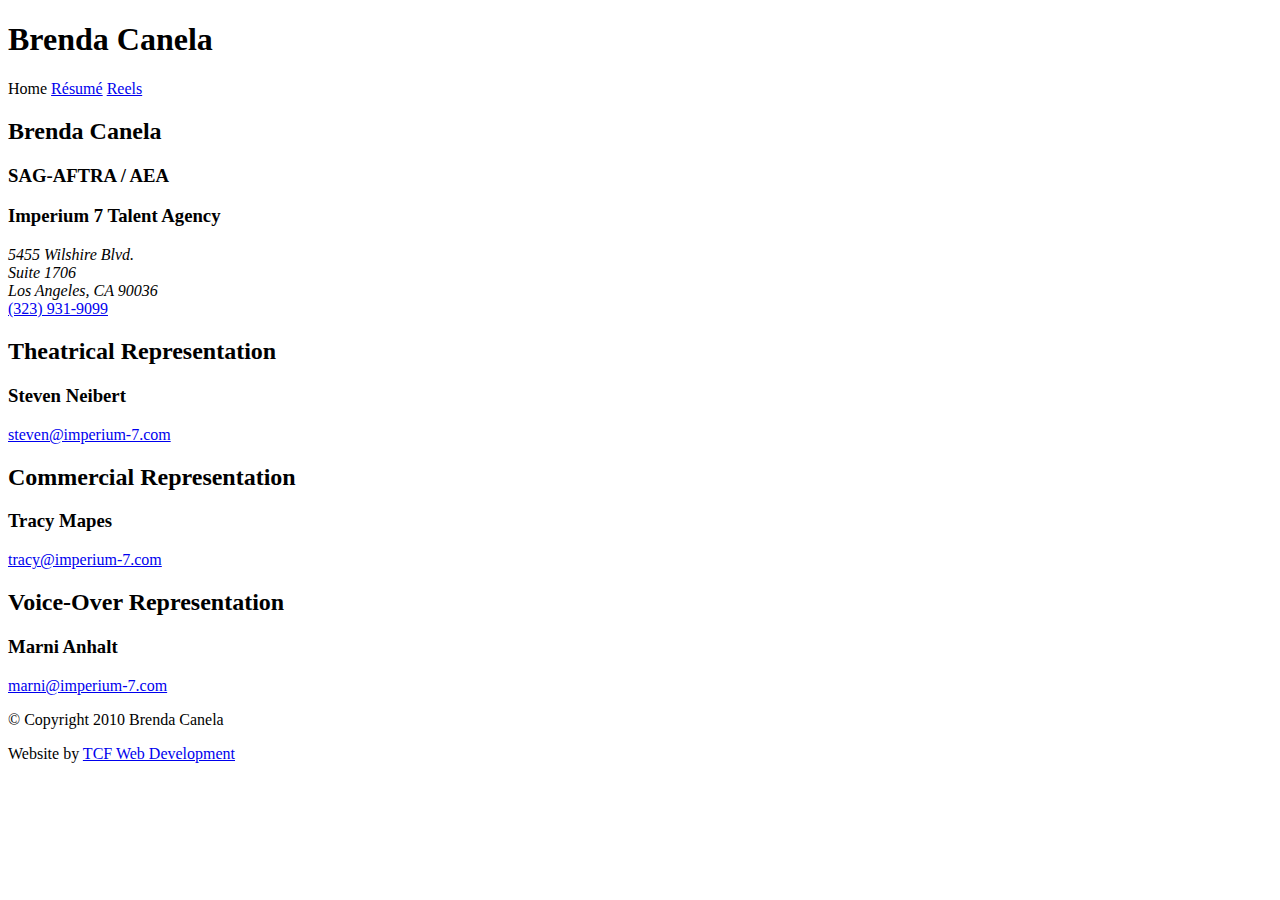
==== commit fde60b95: "Update footer links" ====
--- a/index.html
+++ b/index.html
@@ -1 +1 @@
-<!DOCTYPE html><html lang="en"><head><meta charset="utf-8"><meta http-equiv="X-UA-Compatible" content="IE=edge"><meta name="viewport" content="width=device-width, initial-scale=1, shrink-to-fit=no"><link rel="stylesheet" href="https://use.fontawesome.com/releases/v5.8.2/css/all.css" integrity="sha384-oS3vJWv+0UjzBfQzYUhtDYW+Pj2yciDJxpsK1OYPAYjqT085Qq/1cq5FLXAZQ7Ay" crossorigin="anonymous"><link href="https://fonts.googleapis.com/css?family=Belleza&display=swap" rel="stylesheet"><link rel="stylesheet" type="text/css" href="assets/css/font-min.css"><link rel="stylesheet" type="text/css" href="assets/css/topbar-min.css"><link rel="stylesheet" type="text/css" href="assets/css/homepage-min.css"><link rel="stylesheet" type="text/css" href="assets/css/footer-min.css"><title>Brenda Canela | Official Acting Website</title><meta name="Author" content="Brenda Canela"><meta name="Description" content="The official website for actor Brenda Canela."><link rel="apple-touch-icon" sizes="180x180" href="apple-touch-icon.png"><link rel="icon" type="image/png" sizes="32x32" href="favicon-32x32.png"><link rel="icon" type="image/png" sizes="16x16" href="favicon-16x16.png"><link rel="manifest" href="site.webmanifest"><link rel="mask-icon" href="safari-pinned-tab.svg" color="#d6c7b0"><link rel="shortcut icon" href="favicon.ico"><meta name="msapplication-TileColor" content="#da532c"><meta name="msapplication-config" content="browserconfig.xml"><meta name="theme-color" content="#ffffff"></head><body class="body body_homepage"><div class="body__project-container"><div class="topbar topbar_black"><div class="center__1440"><div class="topbar__flexbox"><div class="topbar__heading"><h1 class="topbar__text font_size_6">Brenda Canela</h1></div><div class="topbar__navbar"> <nav class="topbar__nav_flexbox"> <a class="topbar__nav-item topbar__nav-item_active font_size_2">Home</a> <a href="resume" class="topbar__nav-item font_size_2">Résumé</a> <a href="reels" class="topbar__nav-item font_size_2">Reels</a> </nav></div></div></div></div><header class="header header_black"><div class="center__1440"><div class="header__img-lg"><div class="header__img-sm"></div><div class="absolute__1140"><div class="header__textbox"><h2 class="header__textbox-name font_size_3">Brenda Canela</h2><h3 class="header__textbox-unions font_size_2">SAG-AFTRA / AEA</h3><h3 class="header__textbox-agency font_size_1">Imperium 7 Talent Agency</h3> <address class="header__textbox-address font_size_1">5455 Wilshire Blvd.<br>Suite 1706<br>Los Angeles, CA 90036</address> <a href="tel:1-323-931-9099" class="header__textbox-phone font_size_1"><i class="fas fa-phone"></i> (323) 931-9099</a></div></div></div></div> </header><section class="section section_black"><div class="center__1440"><div class="rep-deck"><div class="rep-card"><div class="rep-card__flexbox"><div class="rep-card__icon-box"> <i class="rep-icon fas fa-film"></i> <i class="rep-icon fas fa-theater-masks"></i></div><div class="rep-card__title-box"><h2 class="rep-card__title font_size_1">Theatrical Representation</h2><h3 class="rep-card__name font_size_1">Steven Neibert</h3></div></div> <a href="mailto:steven@imperium-7.com" class="rep-card__button font_size_1"><i class="far fa-envelope rep-card__button_icon"></i>steven@imperium-7.com</a></div><div class="rep-card"><div class="rep-card__flexbox"><div class="rep-card__icon-box"> <i class="rep-icon fas fa-video"></i></div><div class="rep-card__title-box"><h2 class="rep-card__title font_size_1">Commercial Representation</h2><h3 class="rep-card__name font_size_1">Tracy Mapes</h3></div></div> <a href="mailto:tracy@imperium-7.com" class="rep-card__button font_size_1"><i class="far fa-envelope rep-card__button_icon"></i>tracy@imperium-7.com</a></div><div class="rep-card"><div class="rep-card__flexbox"><div class="rep-card__icon-box"> <i class="rep-icon fas fa-microphone"></i></div><div class="rep-card__title-box"><h2 class="rep-card__title font_size_1">Voice-Over Representation</h2><h3 class="rep-card__name font_size_1">Marni Anhalt</h3></div></div> <a href="mailto:marni@imperium-7.com" class="rep-card__button font_size_1"><i class="far fa-envelope rep-card__button_icon"></i>marni@imperium-7.com</a></div></div></div> </section><footer class="footer footer_black"><div class="center__1440"><div class="footer__icon-row"><div class="footer__flex-item"> <a href="https://www.imdb.me/brendacanela/" target="_blank" class="footer__icon-link"><i class="fab fa-imdb footer__icon"></i></a></div><div class="footer__flex-item"> <a href="https://www.facebook.com/brendacanela.actor/" target="_blank" class="footer__icon-link"><i class="fab fa-facebook-square footer__icon"></i></a></div><div class="footer__flex-item"> <a href="https://twitter.com/brendacanela?lang=en" target="_blank" class="footer__icon-link"><i class="fab fa-twitter-square footer__icon"></i></a></div><div class="footer__flex-item"> <a href="https://www.instagram.com/brendacanelaofficial/" target="_blank" class="footer__icon-link"><i class="fab fa-instagram footer__icon"></i></a></div></div><p class="footer-text footer-text_silver font_size_body">&copy; Copyright 2010 <span class="currentYear"></span>Brenda Canela</p><p class="footer-text footer-text_silver font_size_body">Website by <a href="https://www.tcf-webdesign.com" target="_blank" class="footer-link_silver">TCF Web Design</a></p></div></footer></div> <script src="assets/js/footer-min.js"></script> </body></html>+<!DOCTYPE html><html lang="en"><head><meta charset="utf-8"><meta http-equiv="X-UA-Compatible" content="IE=edge"><meta name="viewport" content="width=device-width, initial-scale=1, shrink-to-fit=no"><link rel="stylesheet" href="https://use.fontawesome.com/releases/v5.8.2/css/all.css" integrity="sha384-oS3vJWv+0UjzBfQzYUhtDYW+Pj2yciDJxpsK1OYPAYjqT085Qq/1cq5FLXAZQ7Ay" crossorigin="anonymous"><link href="https://fonts.googleapis.com/css?family=Belleza&display=swap" rel="stylesheet"><link rel="stylesheet" type="text/css" href="assets/css/font-min.css"><link rel="stylesheet" type="text/css" href="assets/css/topbar-min.css"><link rel="stylesheet" type="text/css" href="assets/css/homepage-min.css"><link rel="stylesheet" type="text/css" href="assets/css/footer-min.css"><title>Brenda Canela | Official Acting Website</title><meta name="Author" content="Brenda Canela"><meta name="Description" content="The official website for actor Brenda Canela."><link rel="apple-touch-icon" sizes="180x180" href="apple-touch-icon.png"><link rel="icon" type="image/png" sizes="32x32" href="favicon-32x32.png"><link rel="icon" type="image/png" sizes="16x16" href="favicon-16x16.png"><link rel="manifest" href="site.webmanifest"><link rel="mask-icon" href="safari-pinned-tab.svg" color="#d6c7b0"><link rel="shortcut icon" href="favicon.ico"><meta name="msapplication-TileColor" content="#da532c"><meta name="msapplication-config" content="browserconfig.xml"><meta name="theme-color" content="#ffffff"></head><body class="body body_homepage"><div class="body__project-container"><div class="topbar topbar_black"><div class="center__1440"><div class="topbar__flexbox"><div class="topbar__heading"><h1 class="topbar__text font_size_6">Brenda Canela</h1></div><div class="topbar__navbar"> <nav class="topbar__nav_flexbox"> <a class="topbar__nav-item topbar__nav-item_active font_size_2">Home</a> <a href="resume" class="topbar__nav-item font_size_2">Résumé</a> <a href="reels" class="topbar__nav-item font_size_2">Reels</a> </nav></div></div></div></div><header class="header header_black"><div class="center__1440"><div class="header__img-lg"><div class="header__img-sm"></div><div class="absolute__1140"><div class="header__textbox"><h2 class="header__textbox-name font_size_3">Brenda Canela</h2><h3 class="header__textbox-unions font_size_2">SAG-AFTRA / AEA</h3><h3 class="header__textbox-agency font_size_1">Imperium 7 Talent Agency</h3> <address class="header__textbox-address font_size_1">5455 Wilshire Blvd.<br>Suite 1706<br>Los Angeles, CA 90036</address> <a href="tel:1-323-931-9099" class="header__textbox-phone font_size_1"><i class="fas fa-phone"></i> (323) 931-9099</a></div></div></div></div> </header><section class="section section_black"><div class="center__1440"><div class="rep-deck"><div class="rep-card"><div class="rep-card__flexbox"><div class="rep-card__icon-box"> <i class="rep-icon fas fa-film"></i> <i class="rep-icon fas fa-theater-masks"></i></div><div class="rep-card__title-box"><h2 class="rep-card__title font_size_1">Theatrical Representation</h2><h3 class="rep-card__name font_size_1">Steven Neibert</h3></div></div> <a href="mailto:steven@imperium-7.com" class="rep-card__button font_size_1"><i class="far fa-envelope rep-card__button_icon"></i>steven@imperium-7.com</a></div><div class="rep-card"><div class="rep-card__flexbox"><div class="rep-card__icon-box"> <i class="rep-icon fas fa-video"></i></div><div class="rep-card__title-box"><h2 class="rep-card__title font_size_1">Commercial Representation</h2><h3 class="rep-card__name font_size_1">Tracy Mapes</h3></div></div> <a href="mailto:tracy@imperium-7.com" class="rep-card__button font_size_1"><i class="far fa-envelope rep-card__button_icon"></i>tracy@imperium-7.com</a></div><div class="rep-card"><div class="rep-card__flexbox"><div class="rep-card__icon-box"> <i class="rep-icon fas fa-microphone"></i></div><div class="rep-card__title-box"><h2 class="rep-card__title font_size_1">Voice-Over Representation</h2><h3 class="rep-card__name font_size_1">Marni Anhalt</h3></div></div> <a href="mailto:marni@imperium-7.com" class="rep-card__button font_size_1"><i class="far fa-envelope rep-card__button_icon"></i>marni@imperium-7.com</a></div></div></div> </section><footer class="footer footer_black"><div class="center__1440"><div class="footer__icon-row"><div class="footer__flex-item"> <a href="https://www.imdb.me/brendacanela/" target="_blank" class="footer__icon-link"><i class="fab fa-imdb footer__icon"></i></a></div><div class="footer__flex-item"> <a href="https://www.facebook.com/brendacanela.actor/" target="_blank" class="footer__icon-link"><i class="fab fa-facebook-square footer__icon"></i></a></div><div class="footer__flex-item"> <a href="https://twitter.com/brendacanela?lang=en" target="_blank" class="footer__icon-link"><i class="fab fa-twitter-square footer__icon"></i></a></div><div class="footer__flex-item"> <a href="https://www.instagram.com/brendacanelaofficial/" target="_blank" class="footer__icon-link"><i class="fab fa-instagram footer__icon"></i></a></div></div><p class="footer-text footer-text_silver font_size_body">&copy; Copyright 2010 <span class="currentYear"></span>Brenda Canela</p><p class="footer-text footer-text_silver font_size_body">Website by <a href="https://www.tcf-web-development.com" target="_blank" class="footer-link_silver">TCF Web Development</a></p></div></footer></div> <script src="assets/js/footer-min.js"></script> </body></html>